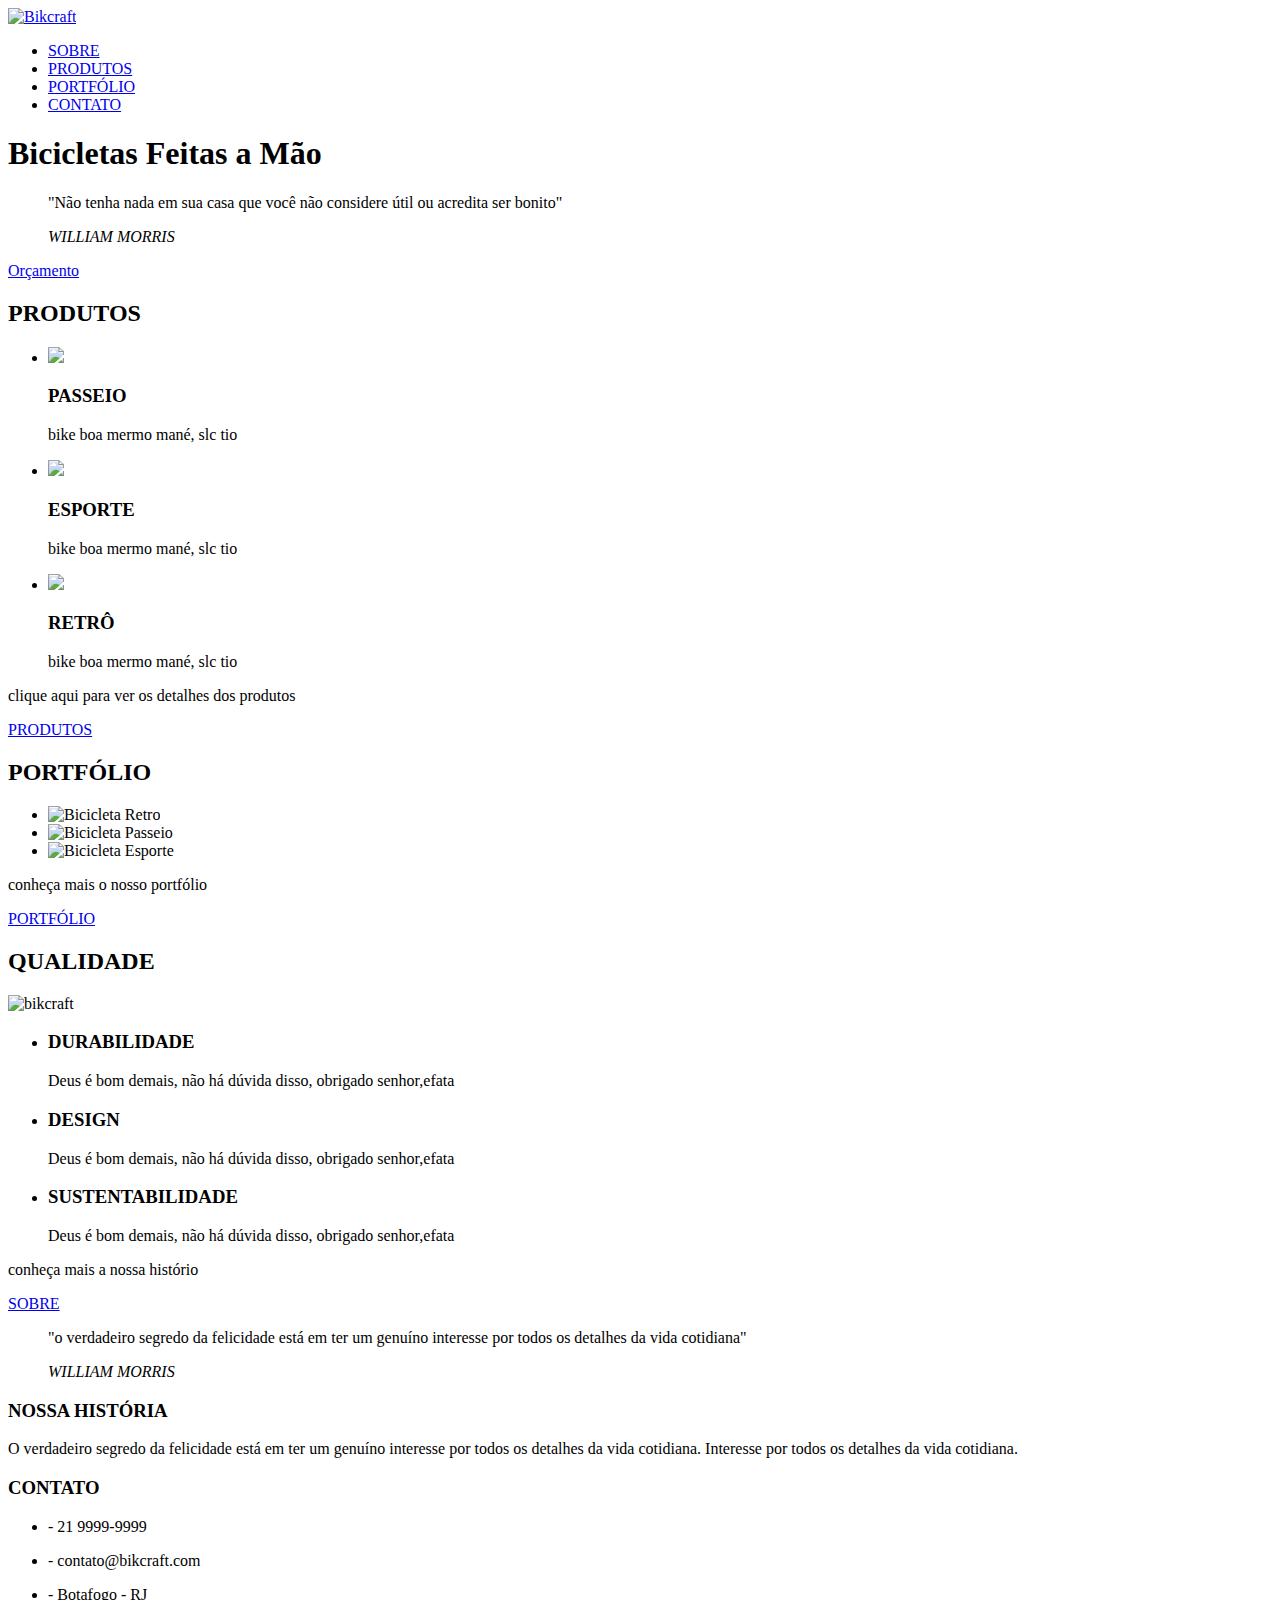
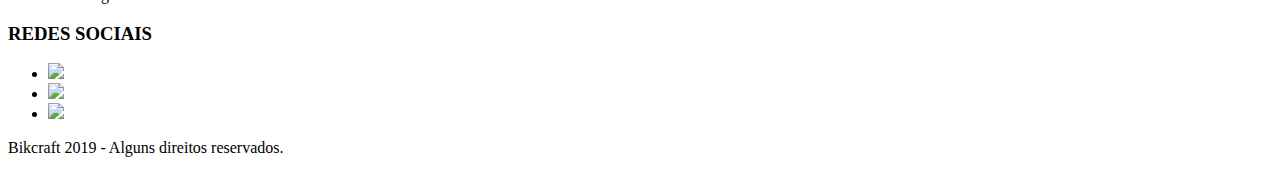
==== index.html @ 466d5552 "Add files via upload" ====
<!DOCTYPE html>
<html lang="pt-br">

<head>
	<meta charset="utf-8">
	<title>Bikcraft</title>
	<link rel="stylesheet" href="css/normalize.css">
	<link rel="stylesheet" href="css/reset.css">
	<link rel="stylesheet" href="css/grid.css">
	<link rel="stylesheet" href="css/style.css">
</head>

<body>
	<!--HEADER -->
	<header class="header">
		<div class="container">
			<a href="index.html" class="grid-42">
				<img src="./img/bikcraft.svg" alt="Bikcraft">
			</a>
			<nav class="grid-12 header-menu">
				<ul>
					<li><a href="sobre.html">SOBRE</a></li>
					<li><a href="produtos.html">PRODUTOS</a></li>
					<li><a href="portfolio.html">PORTFÓLIO</a></li>
					<li><a href="contato.html">CONTATO</a></li>
				</ul>
			</nav>
		</div>
	</header>
	<!--INTRODUÇÃO-->
	<section class="introducao">
		<div class="container">
			<h1>Bicicletas Feitas a Mão</h1>
			<blockquote class="quote-externo">
				<p>"Não tenha nada em sua casa que você não considere útil ou acredita ser bonito"</p>
				<cite>WILLIAM MORRIS</cite>
			</blockquote>
			<a href="produtos.html" class="btn">Orçamento </a>
		</div>
	</section>
	<!--PRODUTOS-->
	<section class="produtos container">
		<h2 class="subtitulo">PRODUTOS</h2>
		<ul class="produtos-lista">
			<li class="grid-1-3">
				<div class="produtos-icone"><img src="./img/produtos/passeio.svg"></div>
				<h3>PASSEIO</h3>
				<p>bike boa mermo mané, slc tio</p>
			</li>
			<li class="grid-1-3">
				<div class="produtos-icone"><img src="./img/produtos/esporte.svg"></div>
				<h3>ESPORTE</h3>
				<p>bike boa mermo mané, slc tio</p>
			</li>
			<li class="grid-1-3">
				<div class="produtos-icone"><img src="./img/produtos/retro.svg"></div>
				<h3>RETRÔ</h3>
				<p>bike boa mermo mané, slc tio</p>
			</li>
		</ul>
		<div class="call">
			<p>clique aqui para ver os detalhes dos produtos</p>
			<a class="btn btn-preto" href="produtos.html">PRODUTOS</a>
		</div>
	</section>
	<!--PORTFOLIO-->
	<section class="portifolio">
		<div class="container	">
			<h2 class="subtitulo">PORTFÓLIO</h2>
			<ul>
				<li class="grid-8"><img src="./img/portfolio/retro.jpg" alt="Bicicleta Retro"></li>
				<li class="grid-8"><img src="./img/portfolio/passeio.jpg" alt="Bicicleta Passeio"></li>
				<li class="grid-16 espassamento-img-bike"><img src="./img/portfolio/esporte.jpg" alt="Bicicleta Esporte"></li>
			</ul>
			<div class="call">
				<p>conheça mais o nosso portfólio</p>
				<a class="btn" href="portfolio.html">PORTFÓLIO</a>
			</div>
		</div>
	</section>
	<!--QUALIDADE-->
	<section class="container qualidade">
		<h2 class="subtitulo">QUALIDADE</h3>
			<img src="./img/bikcraft-qualidade.svg" alt="bikcraft">
			<ul class="qualidade-lista">
				<li class="grid-1-3">
					<h3>DURABILIDADE</h3>
					<p>Deus é bom demais, não há dúvida disso, obrigado senhor,efata</p>
				</li>
				<li class="grid-1-3">
					<h3>DESIGN</h3>
					<p>Deus é bom demais, não há dúvida disso, obrigado senhor,efata</p>
				</li>
				<li class="grid-1-3">
					<h3>SUSTENTABILIDADE</h3>
					<p>Deus é bom demais, não há dúvida disso, obrigado senhor,efata</p>
				</li>
			</ul>
			<div class="call">
				<p>conheça mais a nossa histório</p>
				<a class="btn btn-preto" href="sobre.html">SOBRE</a>
			</div>

	</section>
	<!--QUEBRA-->
	<section class="quebra">
		<blockquote class="quote-externo container">
			<p>"o verdadeiro segredo da felicidade está em ter um genuíno
				interesse por todos os detalhes da vida cotidiana"</p>
			<cite>WILLIAM MORRIS</cite>
		</blockquote>
	</section>
	<!--FOOTER-->
	<footer>
		<div class="footer">
			<div class="container">
				<div class="grid-8 footer-historia">
					<h3 class="subtitulo">NOSSA HISTÓRIA</h3>
					<p>O verdadeiro segredo da felicidade está em ter um genuíno
						interesse por todos os detalhes da vida cotidiana. Interesse por todos
						os detalhes da vida cotidiana.</p>
				</div>

				<div class="grid-4 footer-contato">
					<h3 class=" subtitulo">CONTATO</h3>
					<ul>
						<li>
							<p>- 21 9999-9999</p>
						</li>
						<li>
							<p>- contato@bikcraft.com</p>
						</li>
						<li>
							<p>- Botafogo - RJ</p>
						</li>
					</ul>
				</div>
				<div class="grid-4 footer-redes">
					<h3 class="subtitulo">REDES SOCIAIS</h3>
					<ul>
						<li><a href="http://facebook.com" target="_blank"><img src="./img/redes-sociais/facebook.svg"></a></li>
						<li><a href="http://instagram.com" target="_blank"><img src="./img/redes-sociais/instagram.svg"></a></li>
						<li><a href="http://twitter.com" target="_blank"><img src="./img/redes-sociais/twitter.svg"></a></li>
					</ul>
				</div>
			</div>
		</div>

		<div class="copy">
			<div class="container">
				<p class="grid-16">Bikcraft 2019 - Alguns direitos reservados.</p>
			</div>
		</div>
	</footer>
</body>

</html>
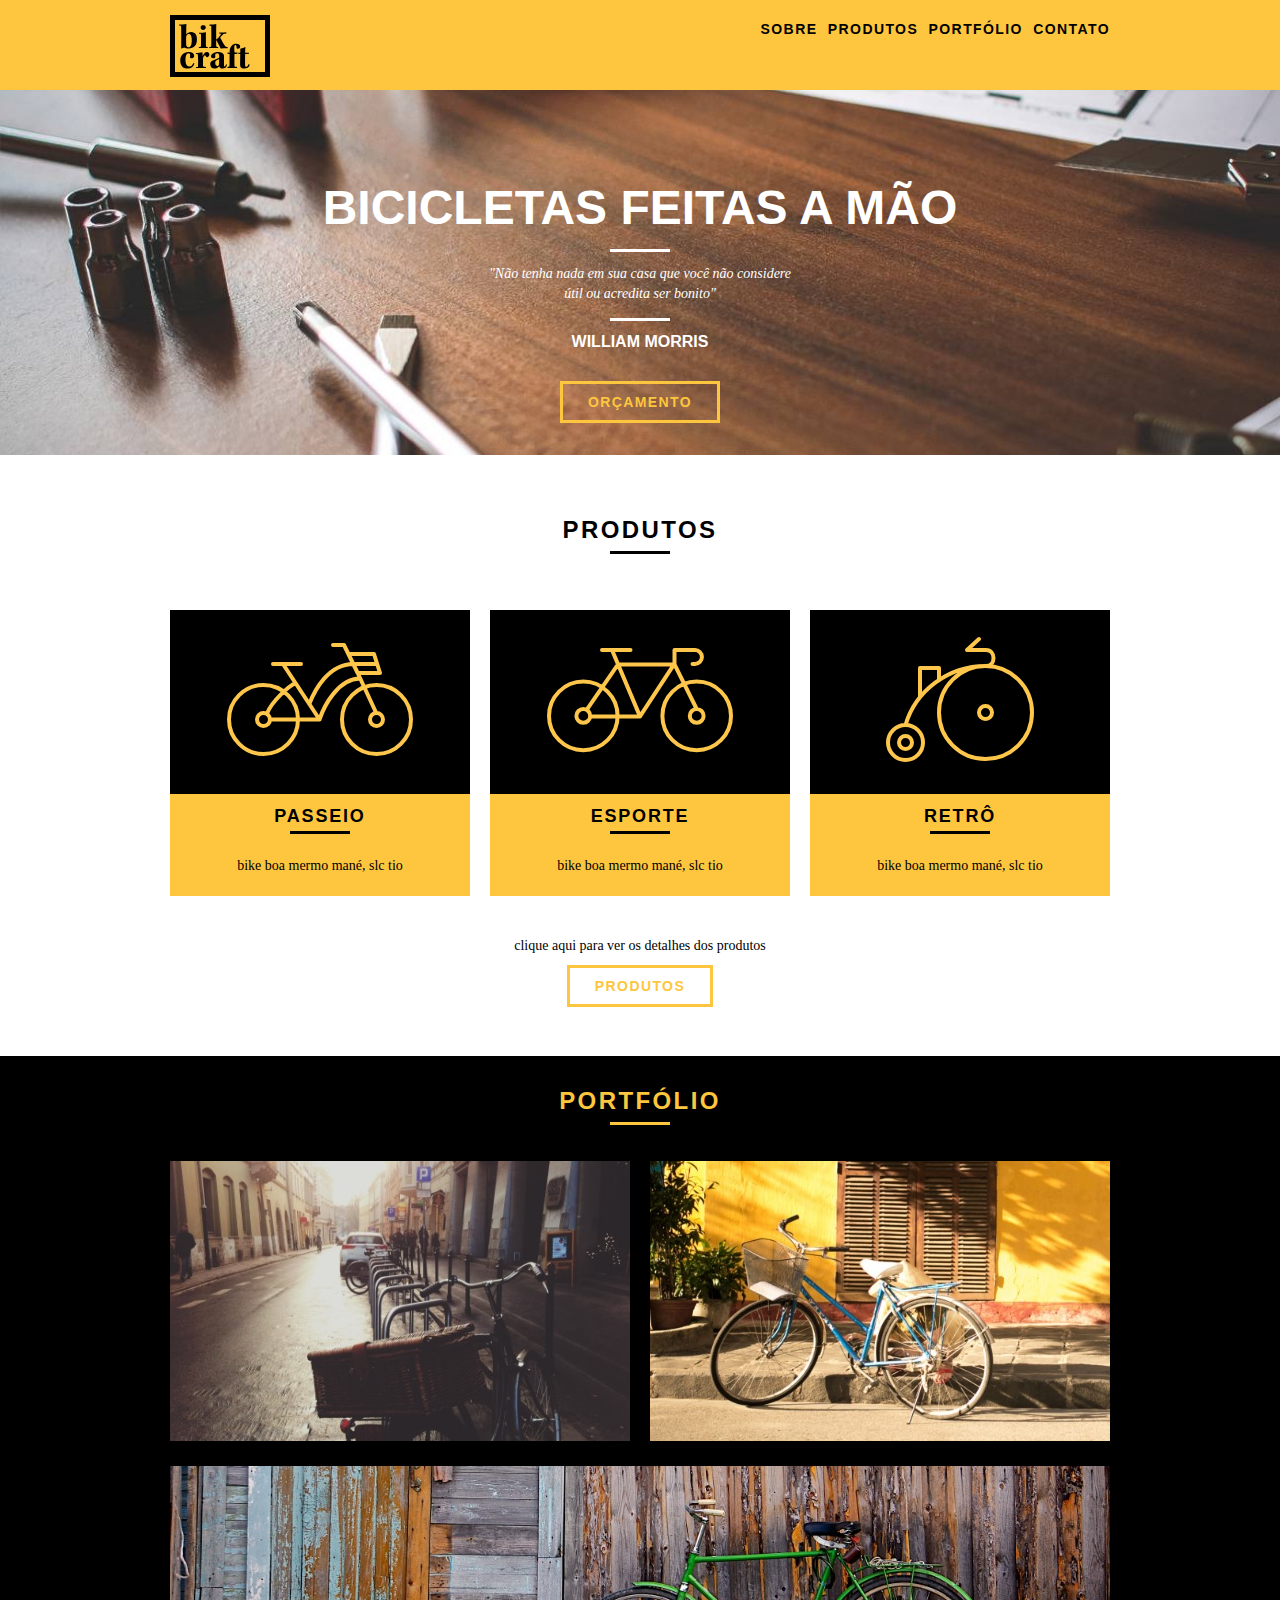
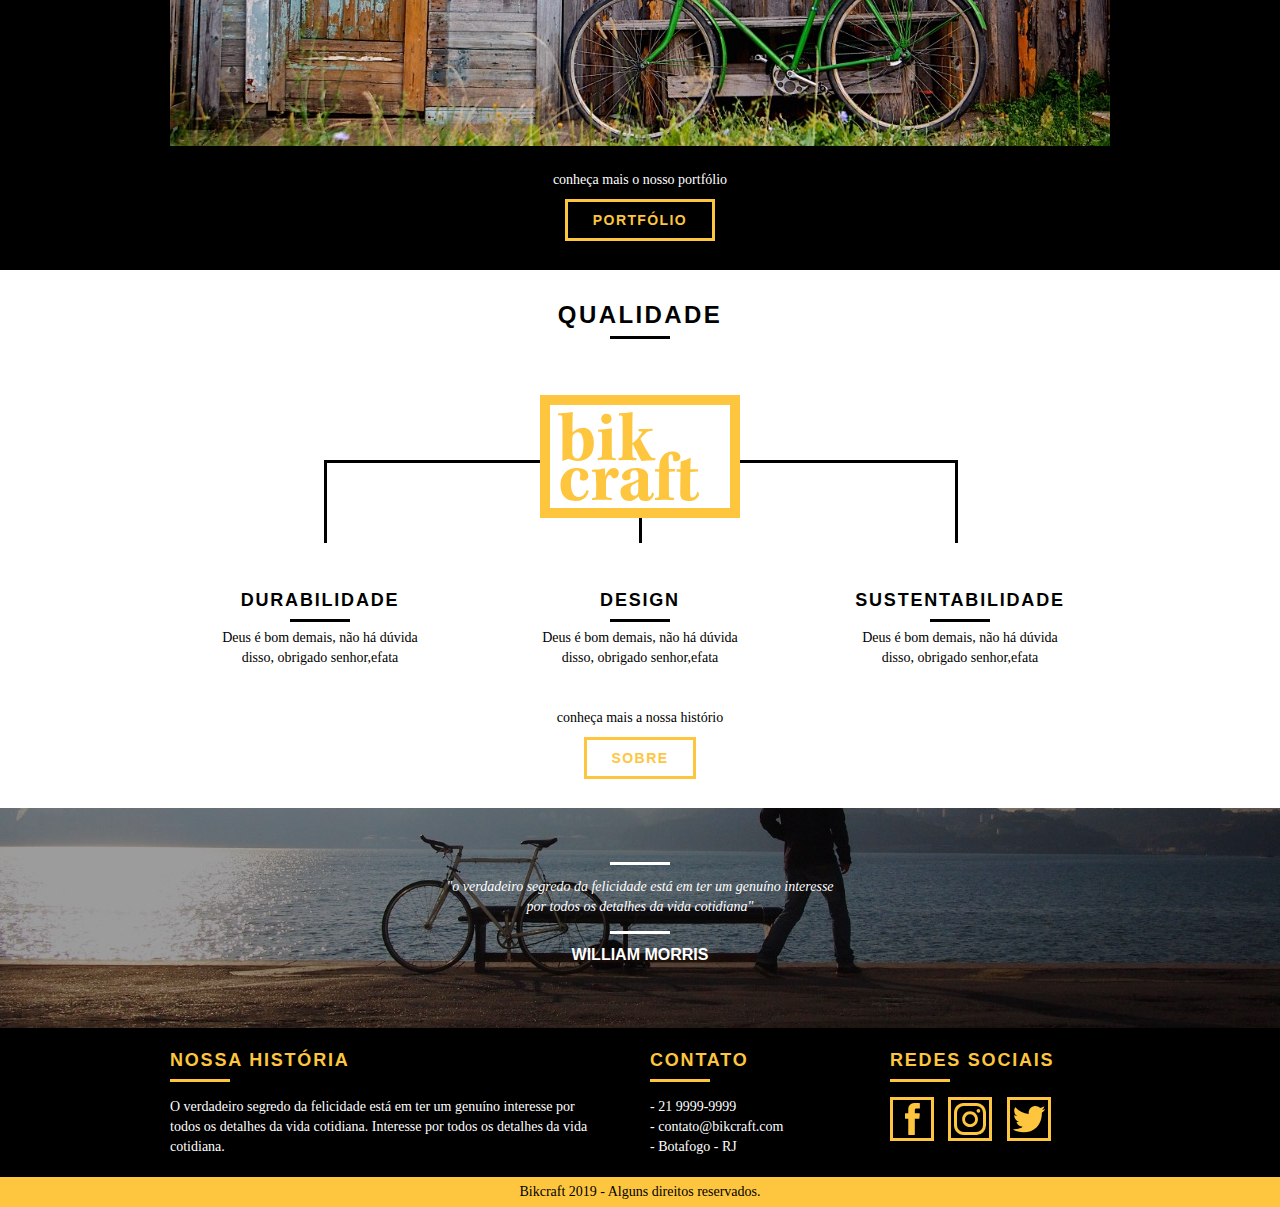
==== commit d40ba85a: "responsividade1.0" ====
--- a/index.html
+++ b/index.html
@@ -8,13 +8,14 @@
 	<link rel="stylesheet" href="css/reset.css">
 	<link rel="stylesheet" href="css/grid.css">
 	<link rel="stylesheet" href="css/style.css">
+	<link rel="stylesheet" href="css/responsivo.css">
 </head>
 
 <body>
 	<!--HEADER -->
 	<header class="header">
 		<div class="container">
-			<a href="index.html" class="grid-42">
+			<a href="index.html" class="grid-4">
 				<img src="./img/bikcraft.svg" alt="Bikcraft">
 			</a>
 			<nav class="grid-12 header-menu">
@@ -64,7 +65,7 @@
 		</div>
 	</section>
 	<!--PORTFOLIO-->
-	<section class="portifolio">
+	<section class="portfolio portfolio-1">
 		<div class="container	">
 			<h2 class="subtitulo">PORTFÓLIO</h2>
 			<ul>
--- a/css/grid.css
+++ b/css/grid.css
@@ -0,0 +1,183 @@
+*,
+*:before,
+*:after {
+  -webkit-box-sizing: border-box;
+  -moz-box-sizing: border-box;
+  box-sizing: border-box;
+}
+
+.container {
+  width: 960px;
+  margin: 0 auto;
+  padding: 0px;
+  position: relative;
+}
+
+.container:after,
+.container:before {
+  content: " ";
+  display: table;
+}
+
+.container:after {
+  clear: both;
+}
+
+.grid-1,
+.grid-2,
+.grid-3,
+.grid-4,
+.grid-5,
+.grid-6,
+.grid-7,
+.grid-8,
+.grid-9,
+.grid-10,
+.grid-11,
+.grid-12,
+.grid-13,
+.grid-14,
+.grid-15,
+.grid-16,
+.grid-1-3 {
+  float: left;
+  margin-left: 10px;
+  margin-right: 10px;
+}
+
+.grid-1 {
+  width: 40px;
+}
+.grid-2 {
+  width: 100px;
+}
+.grid-3 {
+  width: 160px;
+}
+.grid-4 {
+  width: 220px;
+}
+.grid-5 {
+  width: 280px;
+}
+.grid-6 {
+  width: 340px;
+}
+.grid-7 {
+  width: 400px;
+}
+.grid-8 {
+  width: 460px;
+}
+.grid-9 {
+  width: 520px;
+}
+.grid-10 {
+  width: 580px;
+}
+.grid-11 {
+  width: 640px;
+}
+.grid-12 {
+  width: 700px;
+}
+.grid-13 {
+  width: 760px;
+}
+.grid-14 {
+  width: 820px;
+}
+.grid-15 {
+  width: 880px;
+}
+.grid-16 {
+  width: 940px;
+}
+.grid-1-3 {
+  width: 300px;
+}
+
+@media only screen and (min-width: 788px) and (max-width: 979px) {
+  .container {
+    width: 768px;
+  }
+  .grid-1 {
+    width: 28px;
+  }
+  .grid-2 {
+    width: 76px;
+  }
+  .grid-3 {
+    width: 124px;
+  }
+  .grid-4 {
+    width: 172px;
+  }
+  .grid-5 {
+    width: 220px;
+  }
+  .grid-6 {
+    width: 268px;
+  }
+  .grid-7 {
+    width: 316px;
+  }
+  .grid-8 {
+    width: 364px;
+  }
+  .grid-9 {
+    width: 412px;
+  }
+  .grid-10 {
+    width: 460px;
+  }
+  .grid-11 {
+    width: 508px;
+  }
+  .grid-12 {
+    width: 556px;
+  }
+  .grid-13 {
+    width: 604px;
+  }
+  .grid-14 {
+    width: 652px;
+  }
+  .grid-15 {
+    width: 700px;
+  }
+  .grid-16 {
+    width: 748px;
+  }
+  .grid-1-3 {
+    width: 236px;
+  }
+}
+
+@media only screen and (max-width: 787px) {
+  .container {
+    width: 300px;
+  }
+
+  .grid-1,
+  .grid-2,
+  .grid-3,
+  .grid-4,
+  .grid-5,
+  .grid-6,
+  .grid-7,
+  .grid-8,
+  .grid-9,
+  .grid-10,
+  .grid-11,
+  .grid-12,
+  .grid-13,
+  .grid-14,
+  .grid-15,
+  .grid-16,
+  .grid-1-3 {
+    width: 300px;
+    margin: 0 0 20px 0;
+    float: none;
+  }
+}
--- a/css/style.css
+++ b/css/style.css
@@ -0,0 +1,349 @@
+/*Estilos Gerais*/
+body {
+  font-family: Arial, Helvetica, sans-serif;
+  height: 800px;
+}
+p {
+  font-family: Georgia, "Times New Roman", Times, serif;
+  font-size: 14px;
+  line-height: 20px;
+}
+
+/*INTRODUÇÃO INTERNA*/
+.introducao-interna {
+  width: 100%;
+  margin-top: 80px;
+  text-align: center;
+  height: 160px;
+  color: #fff;
+  background-size: cover;
+}
+.introducao-interna .subtitulo {
+  padding-bottom: 0px;
+  margin-top: 40px;
+  font-size: 36px;
+}
+.introducao-interna .subtitulo:after {
+  background-color: #fff;
+}
+
+/*BOTAO*/
+.btn {
+  border: solid;
+  border-color: #fec63e;
+  padding: 10px 25px;
+  color: #fec63e;
+  text-transform: uppercase;
+  line-height: 20px;
+  font-size: 14px;
+  font-weight: bold;
+  letter-spacing: 0.1em;
+}
+.btn:hover {
+  color: #fff;
+  border-color: #fff;
+}
+
+.btn-preto:hover {
+  color: #000;
+  border-color: #000;
+}
+
+/*SUBTITULO*/
+.subtitulo {
+  font-size: 24px;
+  line-height: 30px;
+  font-weight: bold;
+  text-align: center;
+  letter-spacing: 0.1em;
+  padding-bottom: 50px;
+}
+.subtitulo:after {
+  content: "";
+  display: block;
+  width: 60px;
+  height: 3px;
+  background-color: black;
+  margin: 6px auto;
+}
+/*Fecha Estilos Gerais*/
+
+/*header*/
+.header {
+  top: 0;
+  position: fixed;
+  width: 100%;
+  height: 90px;
+  background-color: #fec63e;
+  padding: 15px 0;
+  z-index: 10;
+}
+
+.header-menu {
+  float: right;
+  text-align: right;
+}
+.header ul li a.menu_ativo {
+  color: #fff;
+}
+
+.header-menu ul li {
+  display: inline-block;
+  margin-left: 6px;
+  margin-top: 5px;
+}
+.header-menu a {
+  color: black;
+  font-weight: bold;
+  font-size: 14px;
+  letter-spacing: 0.1em;
+  padding: 10px 0;
+}
+
+.header-menu a:hover {
+  color: #fff;
+}
+
+/*introdução*/
+.introducao {
+  width: 100%;
+  margin-top: 80px;
+  height: 375px;
+  background: url(../img/bg.jpg);
+  background-size: cover;
+  text-align: center;
+  padding-top: 100px;
+}
+.introducao h1 {
+  font-size: 48px;
+  text-transform: uppercase;
+  font-weight: bold;
+  color: #fff;
+}
+.quote-externo {
+  max-width: 320px;
+  margin: 0 auto;
+  color: white;
+  margin-bottom: 40px;
+}
+.quote-externo p {
+  font-style: italic;
+}
+.quote-externo p:before,
+.quote-externo p:after {
+  content: "";
+  display: block;
+  width: 60px;
+  height: 3px;
+  background-color: white;
+  margin: 14px auto 12px auto;
+}
+.quote-externo cite {
+  font-style: normal;
+  font-weight: bold;
+}
+/*Produtos*/
+.produtos {
+  padding: 60px 0;
+}
+.produtos-lista li {
+  background-color: #fec63e;
+  text-align: center;
+}
+.produtos-icone {
+  background-color: black;
+  text-align: center;
+  padding: 20px;
+}
+.produtos-lista li h3 {
+  text-transform: uppercase;
+  font-size: 18px;
+  font-weight: bold;
+  line-height: 25px;
+  padding-top: 5px;
+  margin-top: 5px;
+  letter-spacing: 0.1em;
+}
+.produtos-lista li h3:after {
+  content: "";
+  display: block;
+  width: 60px;
+  height: 3px;
+  background-color: #000;
+  margin: 2px auto;
+}
+.produtos-lista li p {
+  padding: 20px 20px 20px 20px;
+}
+.call {
+  text-align: center;
+  padding-top: 40px;
+  clear: both;
+}
+.call p {
+  margin-bottom: 20px;
+}
+/*PORTIFOLIO*/
+.portfolio {
+  width: 100%;
+  background-color: black;
+  padding-bottom: 40px;
+  margin-bottom: 30px;
+}
+.portfolio .subtitulo {
+  color: #fec63e;
+  padding: 30px;
+}
+.portfolio .subtitulo:after {
+  background-color: #fec63e;
+}
+.espassamento-img-bike {
+  padding-top: 20px;
+}
+.portfolio .call {
+  padding-top: 20px;
+}
+.portfolio .call p {
+  color: #fff;
+}
+/*QUALIDADE*/
+.qualidade:after {
+  content: "";
+  width: 634px;
+  height: 83px;
+  display: block;
+  background-image: url("../img/linhas.svg");
+  margin: 0 auto;
+  position: absolute;
+  top: 160px;
+  right: 162px;
+  z-index: -1;
+}
+.qualidade .subtitulo {
+  padding-top: 0px;
+}
+.qualidade img {
+  display: block;
+  margin: 0 auto;
+}
+.qualidade-lista {
+  padding-top: 60px;
+  text-align: center;
+}
+
+.qualidade-lista li {
+  padding: 0 40px;
+}
+.qualidade-lista li h3 {
+  text-transform: uppercase;
+  font-size: 18px;
+  font-weight: bold;
+  line-height: 25px;
+  padding-top: 5px;
+  margin-top: 5px;
+  letter-spacing: 0.1em;
+}
+.qualidade-lista li h3:after {
+  content: "";
+  display: block;
+  width: 60px;
+  height: 3px;
+  background-color: #000;
+  margin: 6px auto;
+}
+/*QUEBRA*/
+.quebra {
+  width: 100%;
+  height: 220px;
+  background: url(../img/bg-footer.jpg) no-repeat center;
+  background-size: cover;
+  text-align: center;
+  margin-top: 40px;
+  padding: 40px;
+}
+.quebra .quote-externo {
+  max-width: 400px;
+}
+/*FOOTER*/
+.footer {
+  width: 100%;
+  background-color: black;
+  color: #fff;
+  line-height: 25px;
+  padding: 20px 0;
+}
+
+.footer .subtitulo {
+  font-size: 18px;
+  line-height: 25px;
+  color: #fec63e;
+  letter-spacing: 0.1em;
+  padding: 0;
+  text-align: left;
+  margin-bottom: 15px;
+}
+.footer .subtitulo:after {
+  content: "";
+  height: 3px;
+  width: 60px;
+  background-color: #fec63e;
+  margin: 6px 0px;
+}
+
+.footer-historia {
+  padding-right: 40px;
+}
+
+.footer-redes ul li {
+  display: inline-block;
+  margin-right: 10px;
+}
+
+.footer-redes a {
+  border: 3px solid#fec63e;
+  display: block;
+  padding: 8px;
+}
+
+.footer-redes a:hover {
+  border-color: #fff;
+}
+
+.footer-redes a img {
+  display: block;
+}
+/*COPYRIGHT*/
+.copy {
+  width: 100%;
+  background-color: #fec63e;
+  height: 30px;
+  text-align: center;
+  padding-top: 5px;
+}
+
+/*PG PORTIFOLIO*/
+.introducao-interna-portfolio {
+  background-image: url(../img/bg-portfolio.jpg);
+}
+
+.quote-introducao {
+  width: 430px;
+  text-align: center;
+  padding: 30px 0;
+  margin: 0 auto;
+}
+.quote-introducao p {
+  font-size: 18px;
+  font-family: Georgia, "Times New Roman", Times, serif;
+  font-style: italic;
+  margin-bottom: 10px;
+}
+.quote-introducao cite {
+  margin-top: 10px;
+  font-family: Arial, Helvetica, sans-serif;
+  font-weight: bold;
+  font-style: normal;
+}
+.portifolio {
+  padding-top: 30px;
+}
--- a/css/responsivo.css
+++ b/css/responsivo.css
@@ -0,0 +1,115 @@
+/*ESTILO PARA TABLET*/
+@media only screen and (min-width: 788px) and (max-width: 979px) {
+  .portfolio img {
+    display: block;
+    max-width: 100%;
+  }
+
+  /*QUALIDADE HOME*/
+  .qualidade:after {
+    right: 66px;
+  }
+
+  .qualidade-lista li {
+    padding: 0;
+  }
+}
+
+/*FOOTER*/
+.footer-redes a {
+  border: 3px solid#fec63e;
+  display: block;
+  padding: 3px;
+}
+
+/*ESTILO PARA SMARTPHONE*/
+@media only screen and (max-width: 787px) {
+  .header {
+    position: relative;
+    height: 190px;
+  }
+
+  .header img {
+    margin: 0 100px 10px;
+  }
+
+  .header-menu {
+    text-align: center;
+  }
+  .header-menu ul li {
+    float: left;
+  }
+  .header-menu ul li a {
+    display: block;
+    border: 4px solid #000;
+    width: 120px;
+    height: 40px;
+    margin: 2px;
+    padding-top: 7px;
+  }
+  .header-menu ul li a:hover {
+    border: 4px solid #fff;
+  }
+
+  .header-menu ul li:nth-child(odd) {
+    margin-left: 27px;
+  }
+  .header ul li a.menu_ativo {
+    border-color: #fff;
+  }
+
+  /*INTRODUÇÃO HOME*/
+  .introducao-interna {
+    margin-top: 0;
+  }
+
+  img {
+    display: block;
+    max-width: 100%;
+  }
+
+  .introducao {
+    width: 100%;
+    margin-top: 80px;
+    height: 375px;
+    background: url(../img/bg-mobile.jpg);
+    background-size: cover;
+    text-align: center;
+    padding-top: 100px;
+  }
+
+  .introducao {
+    margin: 0;
+    padding-top: 30px;
+    height: 420px;
+  }
+
+  .introducao h1 {
+    font-size: 36px;
+  }
+  /*PORTFOLIO HOME*/
+  .portfolio img {
+    display: block;
+    max-width: 100%;
+  }
+  .espassamento-img-bike {
+    padding-top: 2px;
+  }
+
+  .copy .grid-16 {
+    margin: 0;
+  }
+
+  /*CALL HOME*/
+  .call {
+    padding-top: 20px;
+  }
+
+  .qualidade:after {
+    background: none;
+  }
+  /*Sobre*/
+  .subtitulo-historia-missao {
+    padding-top: 15px;
+  }
+}
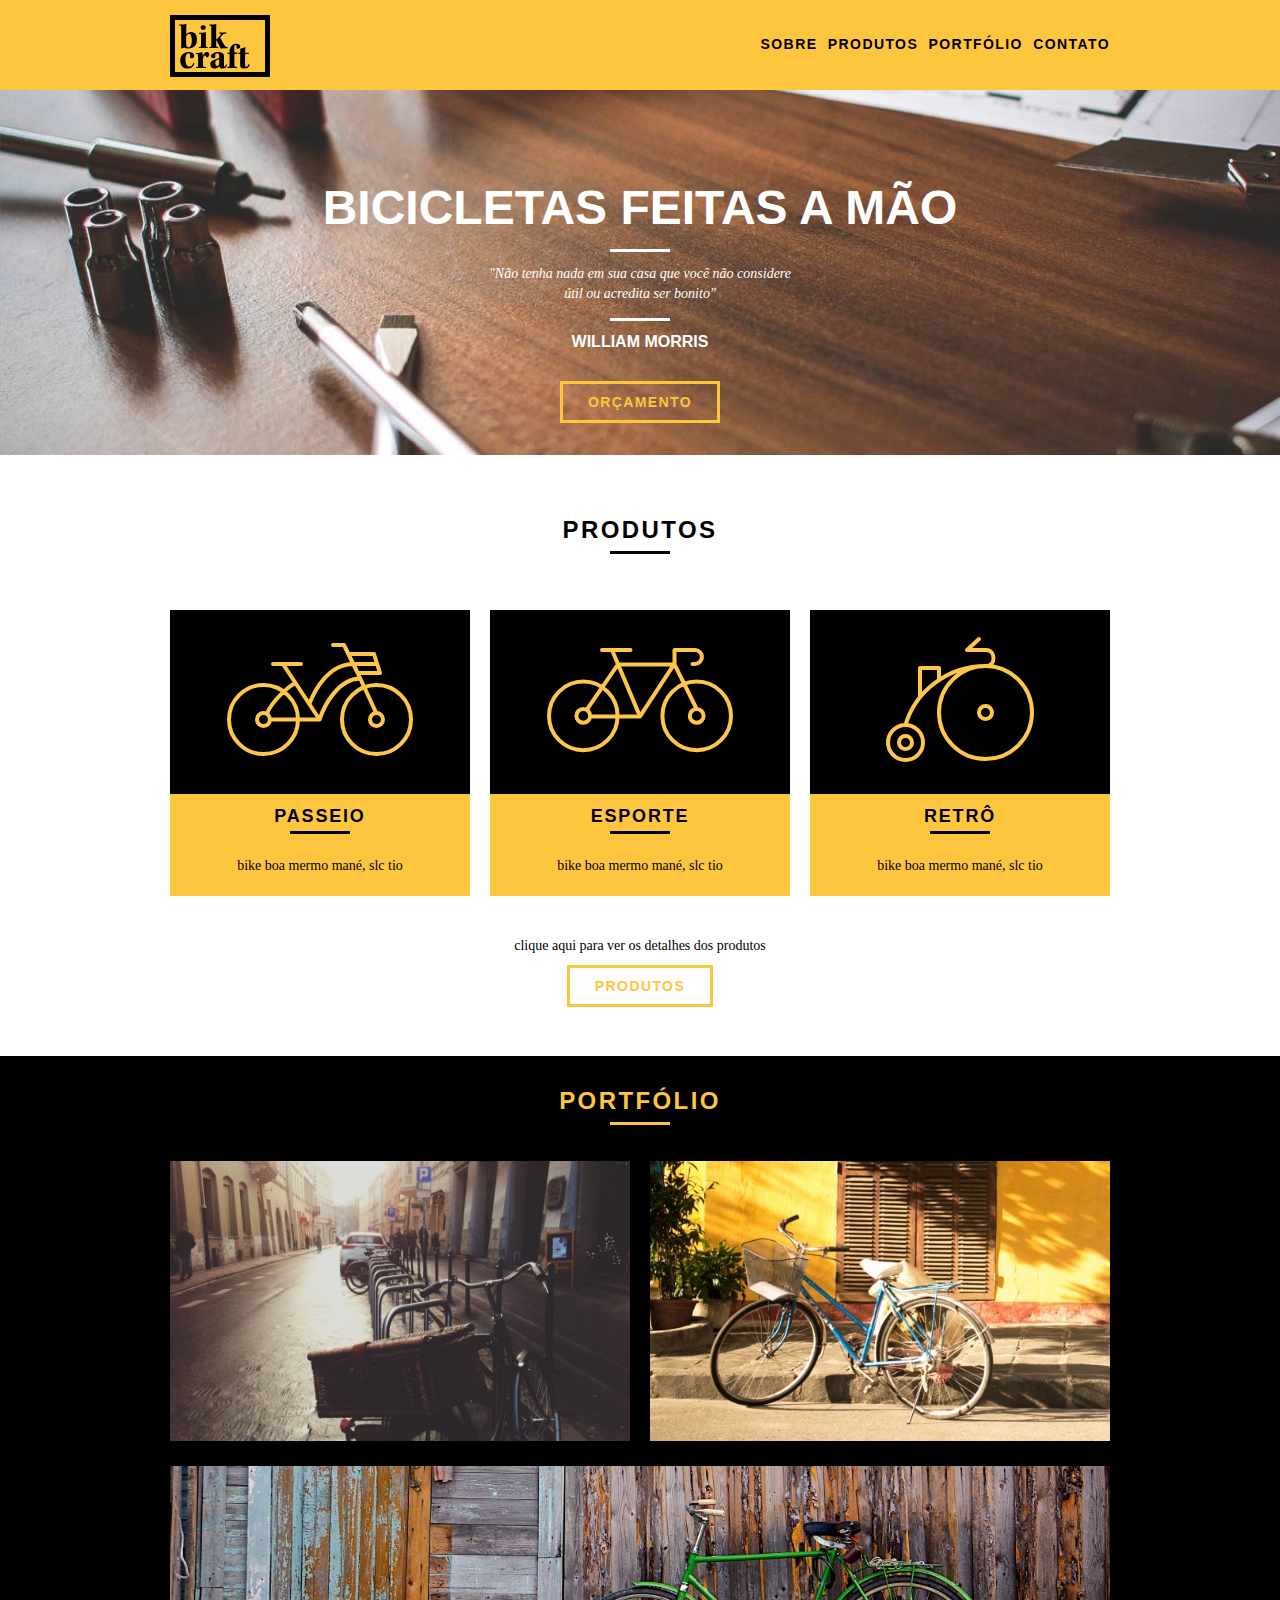
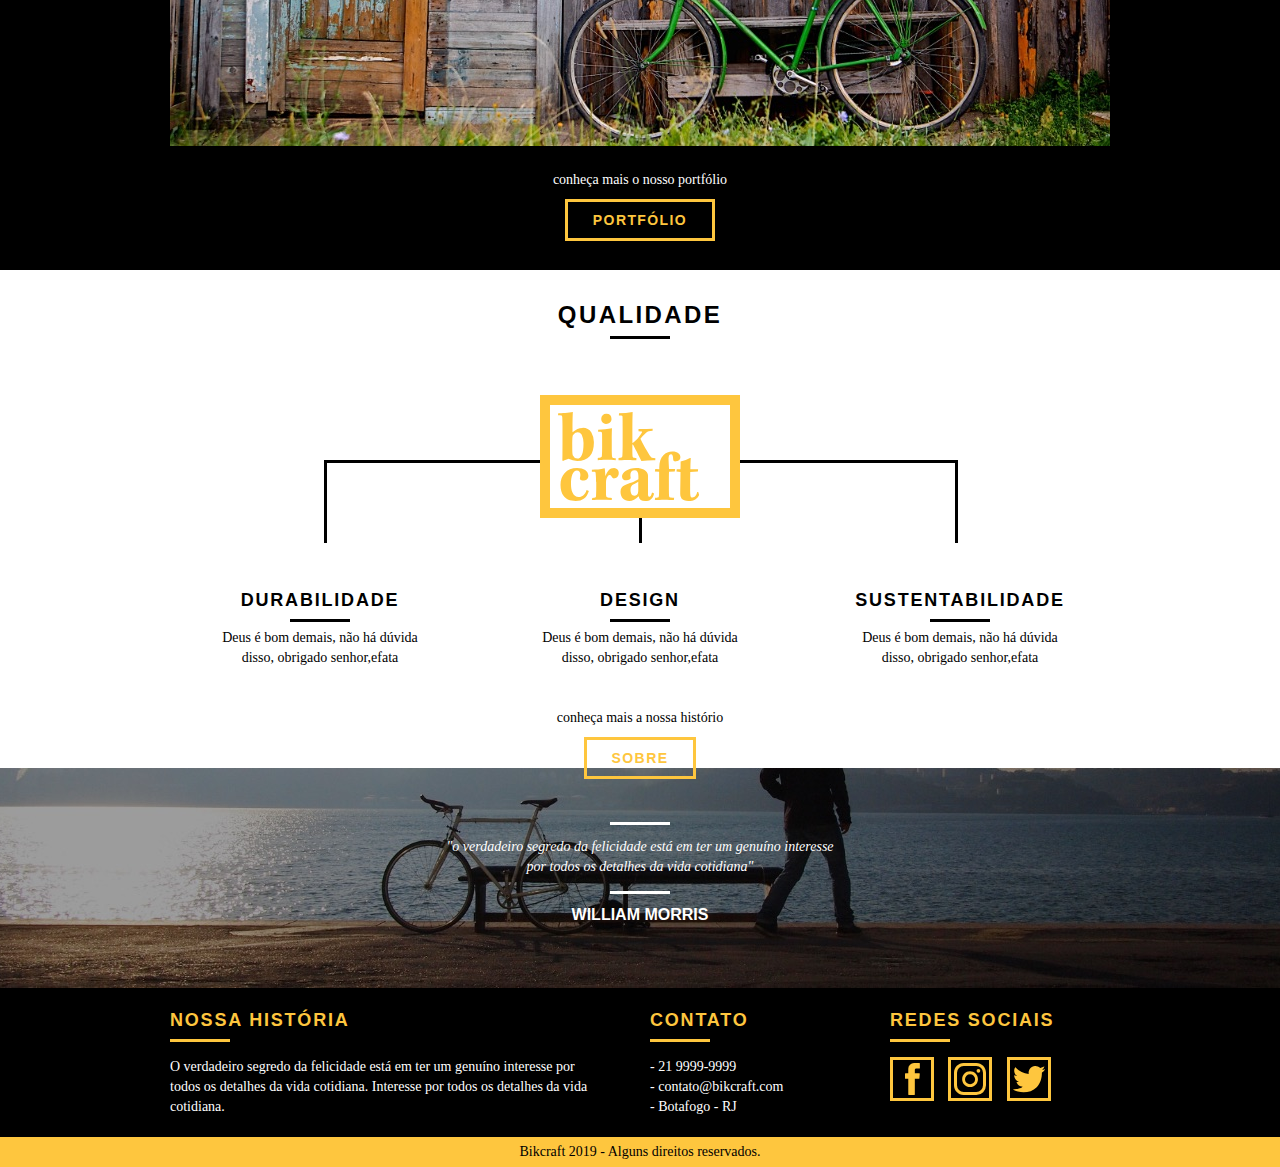
==== commit f61c6ffe: "slide" ====
--- a/index.html
+++ b/index.html
@@ -9,6 +9,7 @@
 	<link rel="stylesheet" href="css/grid.css">
 	<link rel="stylesheet" href="css/style.css">
 	<link rel="stylesheet" href="css/responsivo.css">
+	<script>document.documentElement.classList.add("js")</script>
 </head>
 
 <body>
@@ -153,6 +154,8 @@
 			</div>
 		</div>
 	</footer>
+	<script src="./js/simple-slide.js"></script>
+	<script src="./js/script.js"></script>
 </body>
 
 </html>--- a/css/style.css
+++ b/css/style.css
@@ -87,6 +87,10 @@
   color: #fff;
 }
 
+.header-menu ul {
+  margin-top: 15px;
+}
+
 .header-menu ul li {
   display: inline-block;
   margin-left: 6px;
@@ -189,6 +193,10 @@
   background-color: black;
   padding-bottom: 40px;
   margin-bottom: 30px;
+}
+.portifolio {
+  width: 100%;
+  background-color: black;
 }
 .portfolio .subtitulo {
   color: #fec63e;
@@ -258,7 +266,7 @@
   background: url(../img/bg-footer.jpg) no-repeat center;
   background-size: cover;
   text-align: center;
-  margin-top: 40px;
+  margin-top: 0px;
   padding: 40px;
 }
 .quebra .quote-externo {
@@ -347,3 +355,41 @@
 .portifolio {
   padding-top: 30px;
 }
+
+/*JS*/
+[data-slide] {
+  position: relative;
+}
+[data-slide] > * {
+  position: absolute;
+  top: 0px;
+  opacity: 0;
+}
+[data-slide] > .active {
+  position: relative;
+  opacity: 1;
+  transition: opacity 500ms;
+  z-index: 1;
+}
+[data-slide-nav] {
+  text-align: center;
+  margin-top: 10px;
+  padding-bottom: 40px;
+}
+
+[data-slide-nav] button {
+  display: inline-block;
+  width: 12px;
+  height: 12px;
+  border: none;
+  padding: 0;
+  margin: 4px;
+  border-radius: 6px;
+  text-indent: -99px;
+  overflow: hidden;
+  background-color: #1d1d1d;
+}
+
+[data-slide-nav] button.active {
+  background-color: #fec63e;
+}
--- a/css/responsivo.css
+++ b/css/responsivo.css
@@ -3,6 +3,66 @@
   .portfolio img {
     display: block;
     max-width: 100%;
+  }
+
+  .portifolio img {
+    display: block;
+    max-width: 100%;
+  }
+
+  /*PG PRODUTOS*/
+
+  .subtitulo-grade {
+    padding-top: 80px;
+  }
+  .passeio-caixa-1 {
+    width: 508px;
+    height: 222px;
+  }
+
+  .caixa-2 {
+    width: 220px;
+    height: 222px;
+  }
+
+  .caixa-2 img {
+    padding: 40px 10px;
+    width: 100%;
+  }
+
+  .caixa-3 img {
+    width: 100%;
+  }
+
+  .caixa-4 p {
+    padding: 10px 20px 112px;
+    font-size: 14px;
+  }
+
+  .caixa-4 ul li {
+    width: 181px;
+  }
+  .grid-um-pt2 {
+    margin-top: 240px;
+  }
+
+  .esporte-caixa-1 {
+    width: 508px;
+    height: 222px;
+  }
+
+  .retro-caixa-1 {
+    width: 508px;
+    height: 222px;
+  }
+
+  .portifolio .espassamento-img-bike {
+    margin-bottom: 60px;
+  }
+
+  .img-missao img {
+    display: block;
+    width: 100%;
   }
 
   /*QUALIDADE HOME*/
@@ -39,6 +99,11 @@
   .header-menu ul li {
     float: left;
   }
+
+  .header-menu ul {
+    margin-top: 0px;
+  }
+
   .header-menu ul li a {
     display: block;
     border: 4px solid #000;
@@ -63,7 +128,7 @@
     margin-top: 0;
   }
 
-  img {
+  .portfolio img {
     display: block;
     max-width: 100%;
   }
@@ -112,4 +177,71 @@
   .subtitulo-historia-missao {
     padding-top: 15px;
   }
+
+  .img-missao img {
+    display: block;
+    width: 100%;
+  }
+
+  .quote-introducao {
+    padding-right: 125px;
+  }
+
+  .portifolio ul img {
+    display: block;
+    width: 100%;
+  }
+  /*PG CONTATO*/
+  .subtitulo-contato {
+    text-align: left;
+  }
+
+  /*PG PRODUTOS*/
+  .passeio-caixa-1 {
+    width: 100%;
+    height: 132px;
+  }
+  .passeio-caixa-1 img {
+    display: block;
+    background-size: 100%;
+  }
+
+  .caixa-2 {
+    background-color: black;
+    height: 222px;
+    width: 300px;
+  }
+
+  .caixa-2 img {
+    padding: 40px 50px;
+  }
+
+  .subtitulo-grade {
+    padding-top: 30px;
+  }
+
+  .caixa-3 img {
+    display: block;
+    width: 100%;
+  }
+
+  .grid-um-pt2 {
+    margin-top: 20px;
+  }
+
+  .esporte-caixa-1 {
+    width: 100%;
+    height: 132px;
+  }
+
+  .retro-caixa-1 {
+    width: 100%;
+    height: 132px;
+  }
+  .caixa-4 ul li {
+    width: 149px;
+  }
+  .caixa-4 p {
+    padding: 20px 30px 120px;
+  }
 }
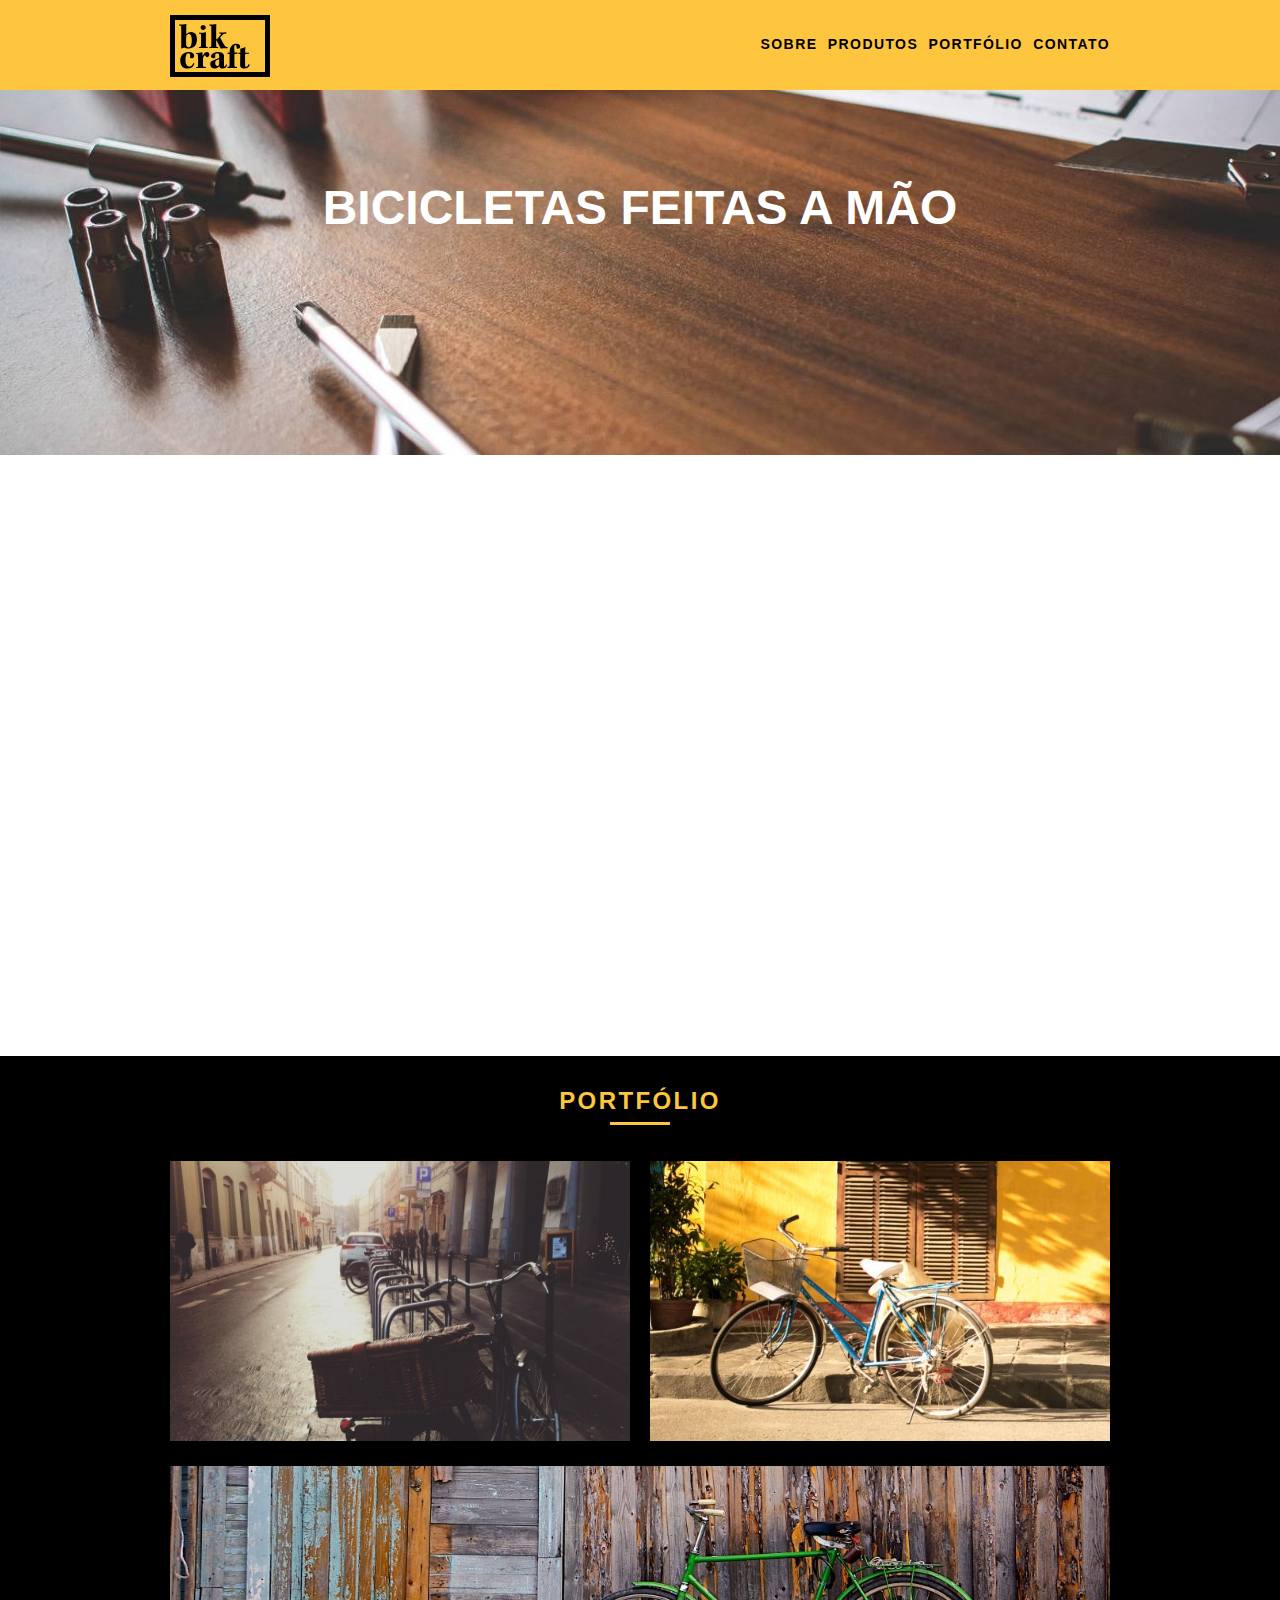
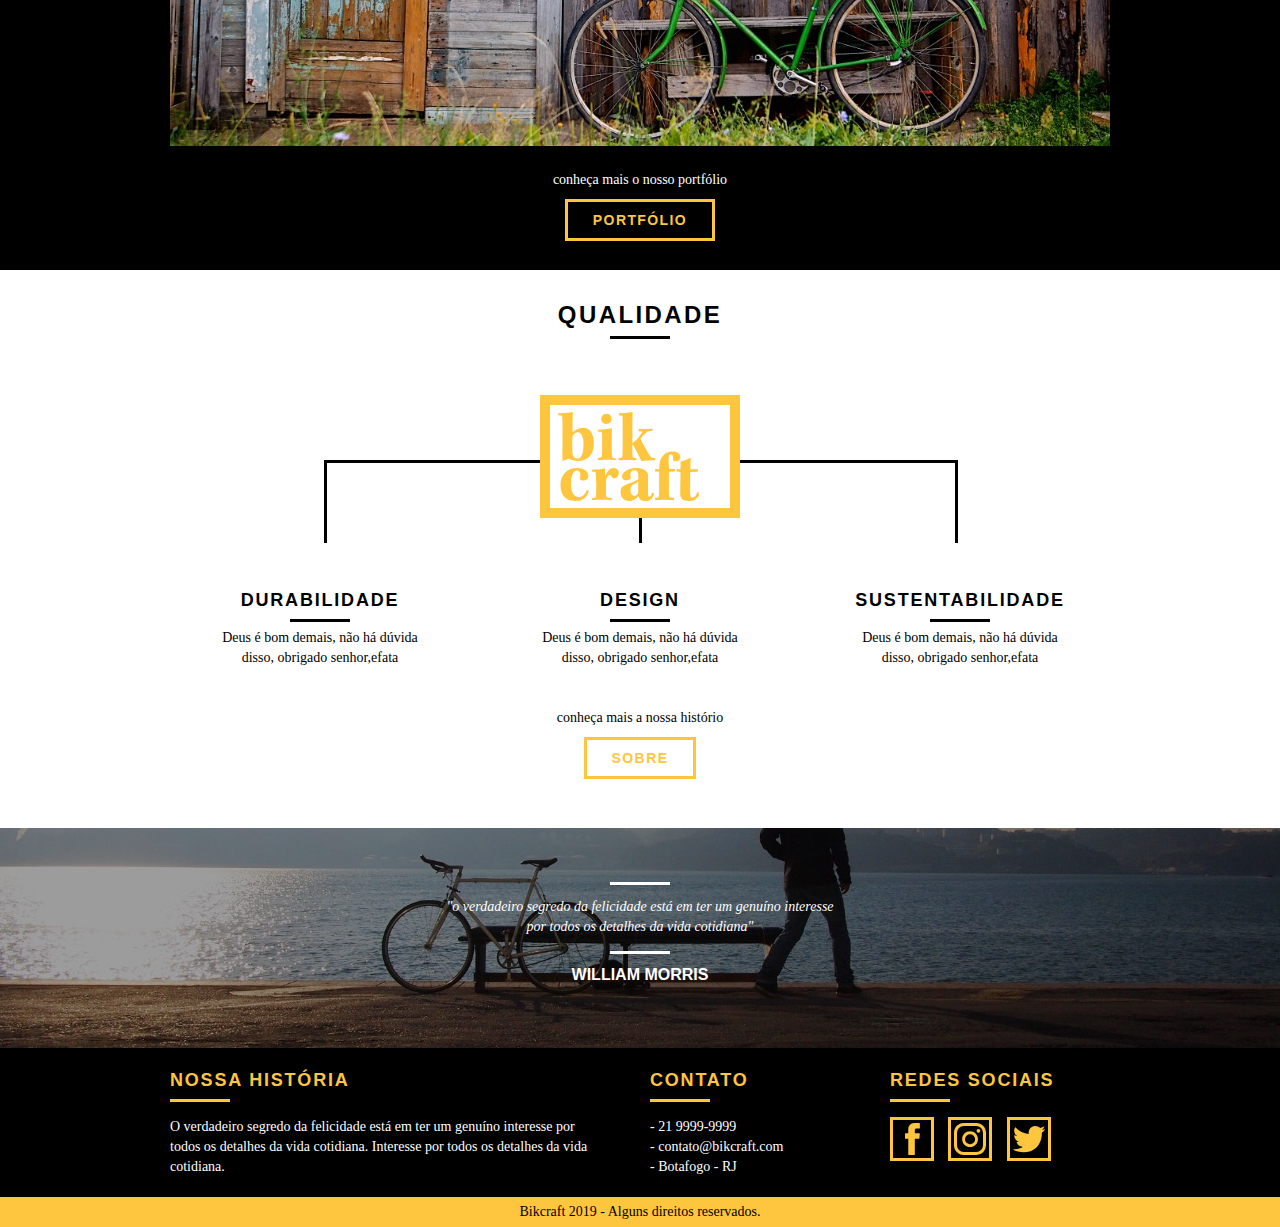
==== commit f60d7afb: "animações" ====
--- a/index.html
+++ b/index.html
@@ -32,16 +32,16 @@
 	<!--INTRODUÇÃO-->
 	<section class="introducao">
 		<div class="container">
-			<h1>Bicicletas Feitas a Mão</h1>
-			<blockquote class="quote-externo">
+			<h1 data-anime="400" class="fadeInDown">Bicicletas Feitas a Mão</h1>
+			<blockquote data-anime="800" class="quote-externo fadeInDown">
 				<p>"Não tenha nada em sua casa que você não considere útil ou acredita ser bonito"</p>
 				<cite>WILLIAM MORRIS</cite>
 			</blockquote>
-			<a href="produtos.html" class="btn">Orçamento </a>
+			<a data-anime="1200" href="produtos.html" class="btn">Orçamento </a>
 		</div>
 	</section>
 	<!--PRODUTOS-->
-	<section class="produtos container">
+	<section data-anime="1400" class="produtos container fadeInDown">
 		<h2 class="subtitulo">PRODUTOS</h2>
 		<ul class="produtos-lista">
 			<li class="grid-1-3">
@@ -105,7 +105,7 @@
 
 	</section>
 	<!--QUEBRA-->
-	<section class="quebra">
+	<section class="quebra quebra-home">
 		<blockquote class="quote-externo container">
 			<p>"o verdadeiro segredo da felicidade está em ter um genuíno
 				interesse por todos os detalhes da vida cotidiana"</p>
@@ -154,6 +154,7 @@
 			</div>
 		</div>
 	</footer>
+	<script src="./js/simple-anime.js"></script>
 	<script src="./js/simple-slide.js"></script>
 	<script src="./js/script.js"></script>
 </body>
--- a/css/style.css
+++ b/css/style.css
@@ -272,6 +272,9 @@
 .quebra .quote-externo {
   max-width: 400px;
 }
+.quebra-home {
+  margin-top: 60px;
+}
 /*FOOTER*/
 .footer {
   width: 100%;
@@ -357,27 +360,27 @@
 }
 
 /*JS*/
-[data-slide] {
+.js [data-slide] {
   position: relative;
 }
-[data-slide] > * {
+.js [data-slide] > * {
   position: absolute;
   top: 0px;
   opacity: 0;
 }
-[data-slide] > .active {
+.js [data-slide] > .active {
   position: relative;
   opacity: 1;
   transition: opacity 500ms;
   z-index: 1;
 }
-[data-slide-nav] {
+.js [data-slide-nav] {
   text-align: center;
   margin-top: 10px;
   padding-bottom: 40px;
 }
 
-[data-slide-nav] button {
+.js [data-slide-nav] button {
   display: inline-block;
   width: 12px;
   height: 12px;
@@ -390,6 +393,18 @@
   background-color: #1d1d1d;
 }
 
-[data-slide-nav] button.active {
-  background-color: #fec63e;
-}
+.js [data-slide-nav] button.active {
+  background-color: #fec63e;
+}
+
+.js [data-anime] {
+  opacity: 0;
+}
+.fadeInDown {
+  transform: translate3d(0, -20px, 0);
+}
+.js .anime {
+  opacity: 1;
+  transform: none;
+  transition: opacity 800ms, transform 800ms;
+}
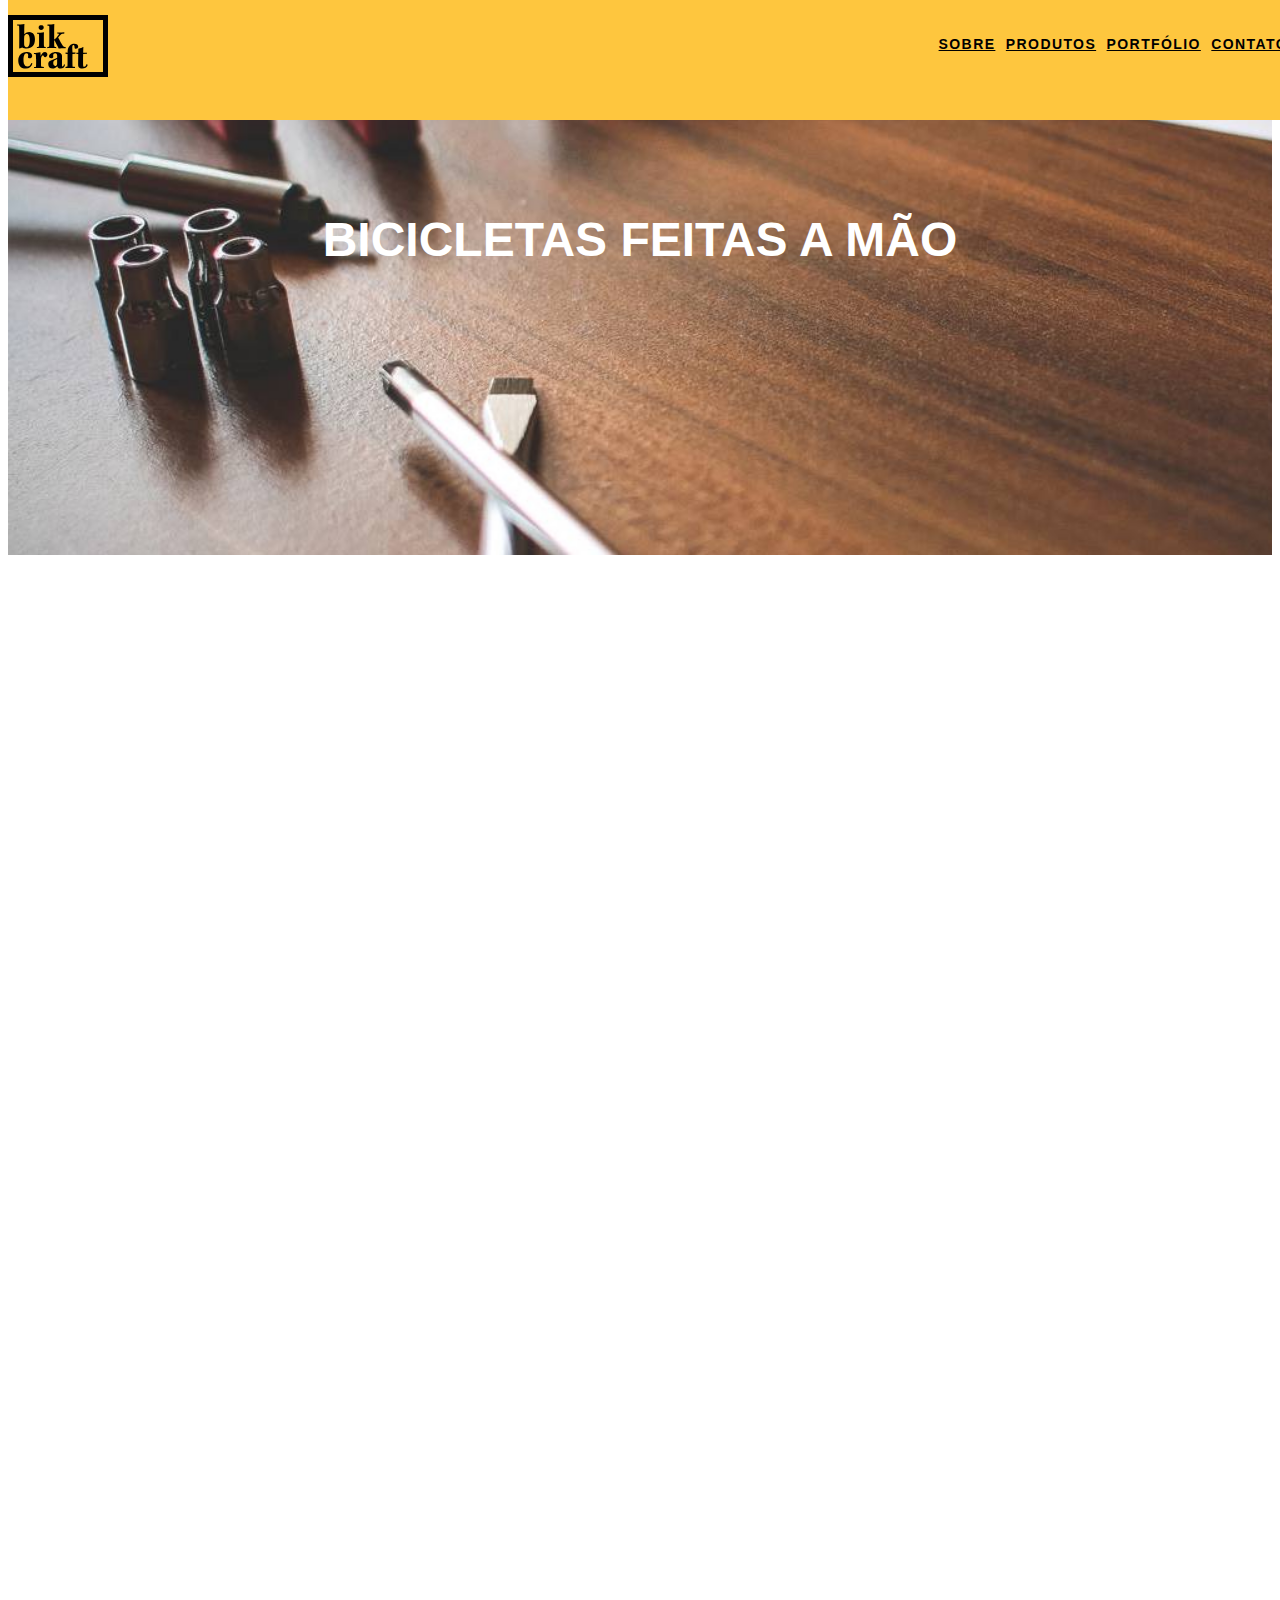
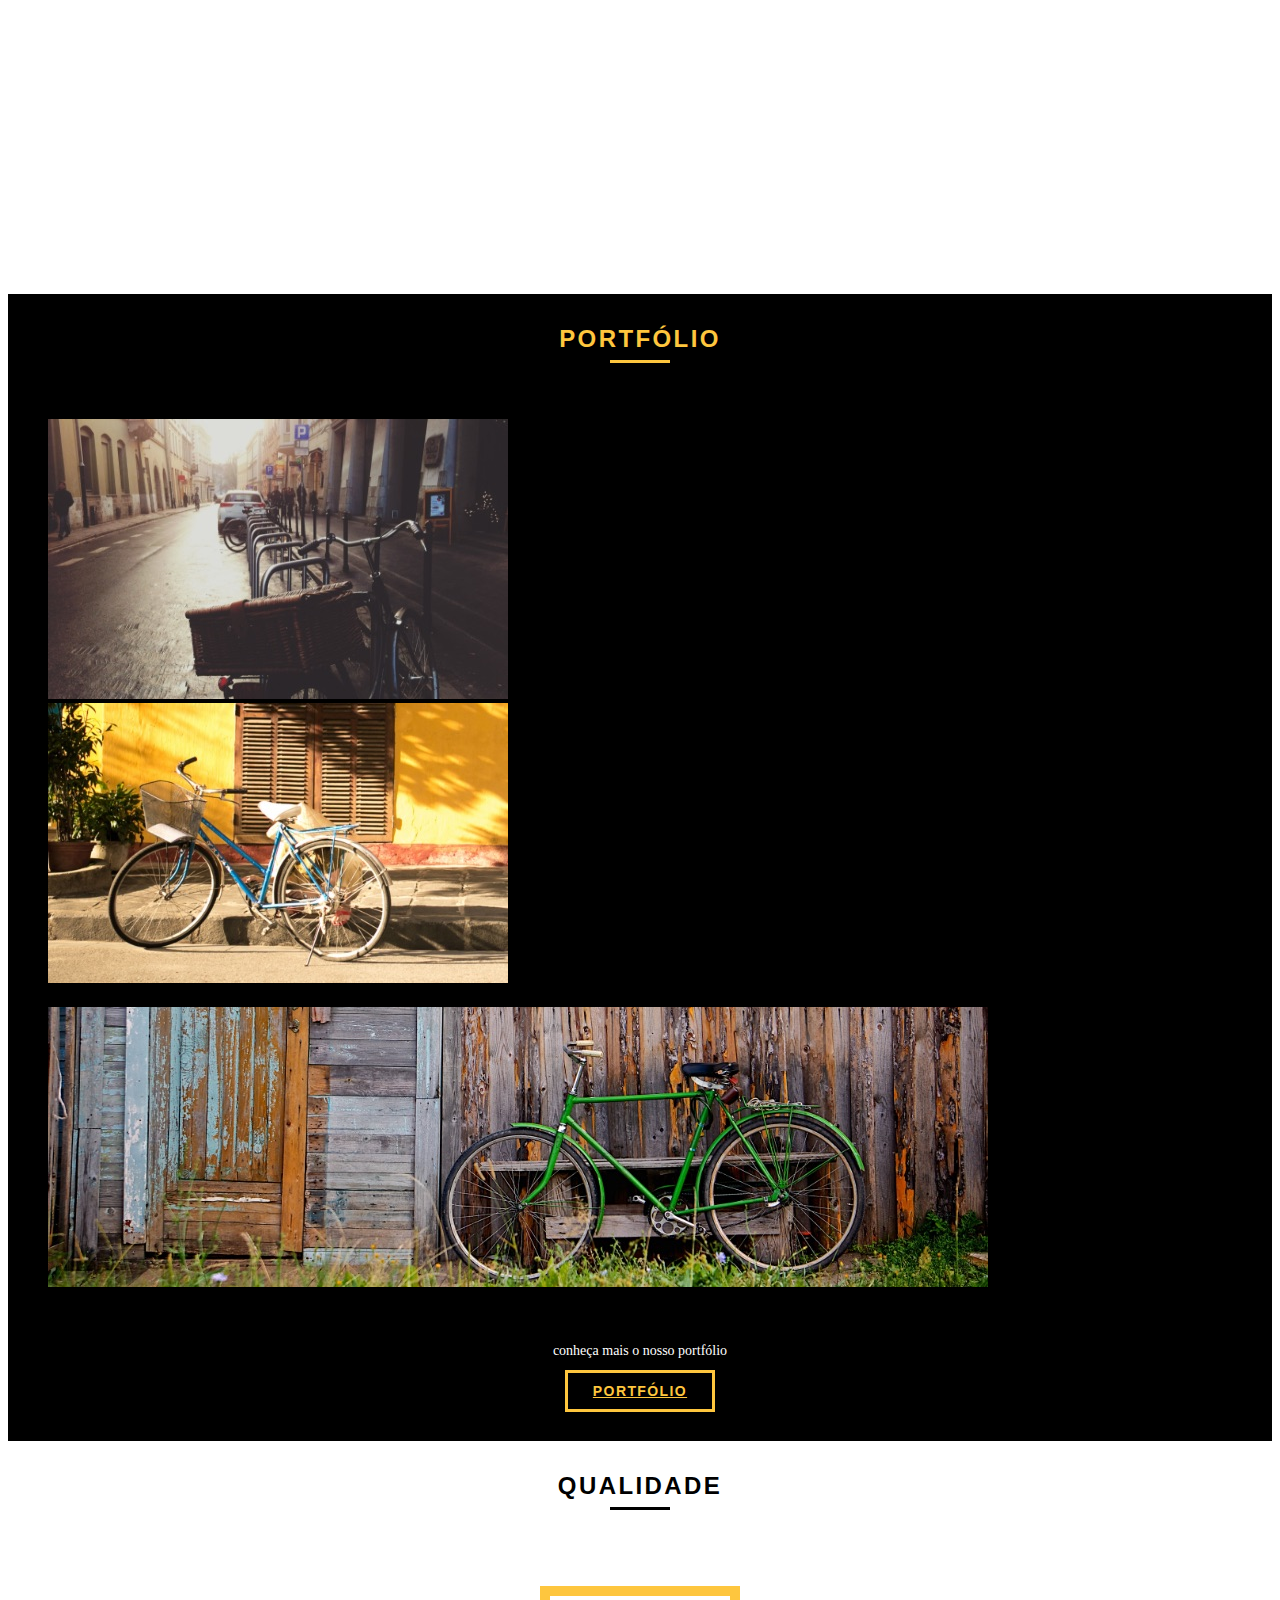
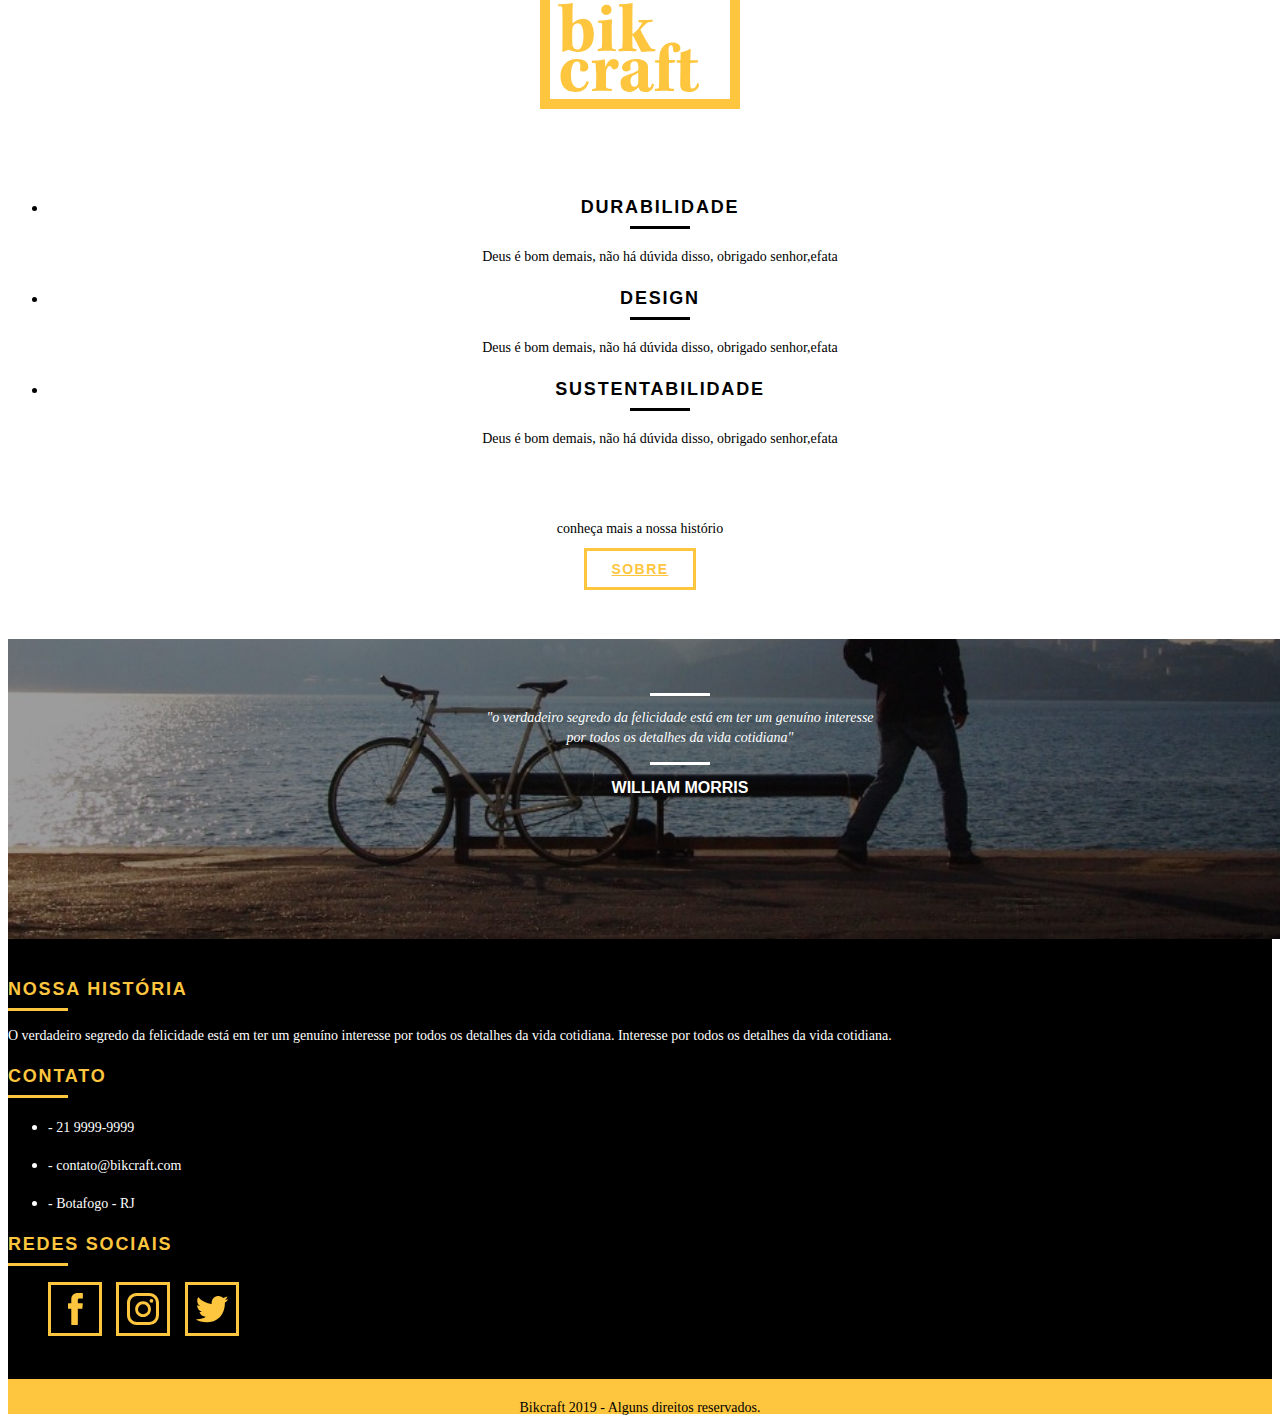
==== commit 7f6d2b7a: "otimização" ====
--- a/index.html
+++ b/index.html
@@ -3,13 +3,30 @@
 
 <head>
 	<meta charset="utf-8">
-	<title>Bikcraft</title>
+	<title>Bikcraft - Bicicletas Personalizadas</title>
+	<meta name="description" content="Compre a sua bicicleta personalizada na Bikcraft. Possuímos modelos Passeio, Retrô e Esporte.">
+	<meta property="og:type" content="website" />
+	<meta property="og:title" content="Bikcraft - Bicicletas Personalizadas" />
+	<meta property="og:description" content="Compre a sua bicicleta personalizada na Bikcraft. Possuímos modelos Passeio, Retrô e Esporte." />
+	<meta property="og:url" content="http://bikcraft.com" />
+	<meta property="og:image" content="http://bikcraft.com/img/og-image.png" />
+
+	<meta name="viewport" content="width=device-width, initial-scale=1">
+
+	<link rel="shortcut icon" href="favicon.ico">
+
+	<!-- otimização...
 	<link rel="stylesheet" href="css/normalize.css">
 	<link rel="stylesheet" href="css/reset.css">
 	<link rel="stylesheet" href="css/grid.css">
 	<link rel="stylesheet" href="css/style.css">
 	<link rel="stylesheet" href="css/responsivo.css">
+	
+-->
+	<link rel="stylesheet" href="css/style.css">
+
 	<script>document.documentElement.classList.add("js")</script>
+
 </head>
 
 <body>
@@ -105,13 +122,13 @@
 
 	</section>
 	<!--QUEBRA-->
-	<section class="quebra quebra-home">
+	<div class="quebra quebra-home">
 		<blockquote class="quote-externo container">
 			<p>"o verdadeiro segredo da felicidade está em ter um genuíno
 				interesse por todos os detalhes da vida cotidiana"</p>
 			<cite>WILLIAM MORRIS</cite>
 		</blockquote>
-	</section>
+	</div>
 	<!--FOOTER-->
 	<footer>
 		<div class="footer">
@@ -140,9 +157,9 @@
 				<div class="grid-4 footer-redes">
 					<h3 class="subtitulo">REDES SOCIAIS</h3>
 					<ul>
-						<li><a href="http://facebook.com" target="_blank"><img src="./img/redes-sociais/facebook.svg"></a></li>
-						<li><a href="http://instagram.com" target="_blank"><img src="./img/redes-sociais/instagram.svg"></a></li>
-						<li><a href="http://twitter.com" target="_blank"><img src="./img/redes-sociais/twitter.svg"></a></li>
+						<li><a href="http://facebook.com" target="_blank"><img src="./img/redes-sociais/facebook.svg" alt="Facebook"></a></li>
+						<li><a href="http://instagram.com" target="_blank"><img src="./img/redes-sociais/instagram.svg" alt="instagram"></a></li>
+						<li><a href="http://twitter.com" target="_blank"><img src="./img/redes-sociais/twitter.svg" alt="twitter"></a></li>
 					</ul>
 				</div>
 			</div>
